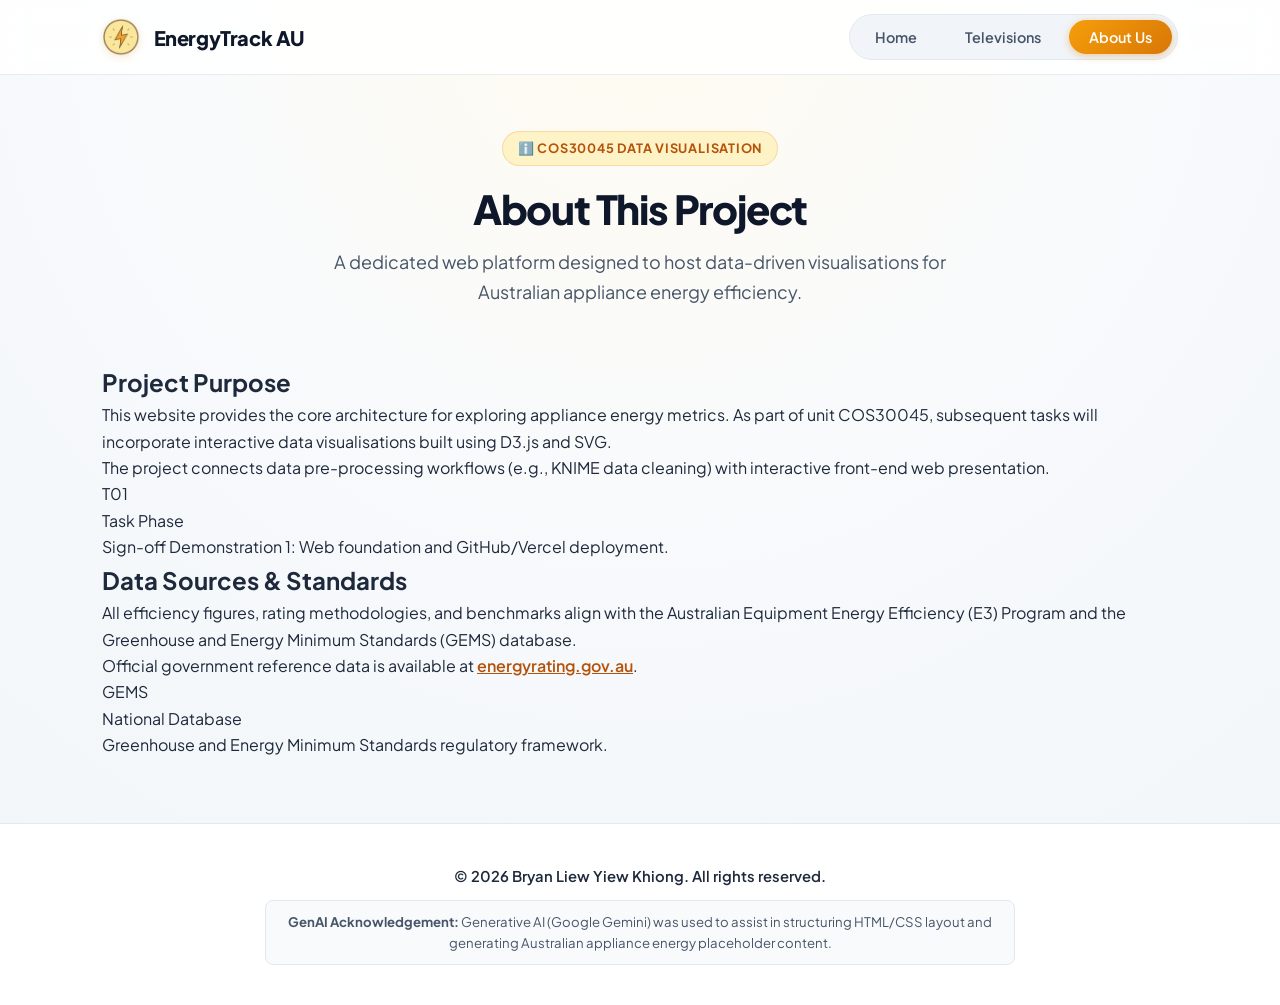
==== about.html @ 2cfe1e7c "Initial commit" ====
<!DOCTYPE html>
<html lang="en">
<head>
  <meta charset="UTF-8" />
  <meta name="viewport" content="width=device-width, initial-scale=1.0" />
  <title>About Us - Australian Appliance Energy</title>
  <link rel="stylesheet" href="style.css" />
</head>
<body>
  <header>
    <nav class="navbar">
      <div class="nav-brand" id="brand-logo" role="button" tabindex="0" title="Return to Home">
        <img src="images/PowerIcon.png" alt="Power Logo" class="power-icon" />
        <span class="brand-text">EnergyTrack AU</span>
      </div>

      <ul class="nav-links">
        <li><button class="nav-btn" data-page="index.html">Home</button></li>
        <li><button class="nav-btn" data-page="televisions.html">Televisions</button></li>
        <li><button class="nav-btn active" data-page="about.html">About Us</button></li>
      </ul>
    </nav>
  </header>

  <main class="content-container">
    <div class="hero-banner">
      <span class="tag-badge">ℹ️ COS30045 Data Visualisation</span>
      <h1>About This Project</h1>
      <p class="subtitle">A dedicated web platform designed to host data-driven visualisations for Australian appliance energy efficiency.</p>
    </div>

    <div class="story-stream">
      <section class="story-block">
        <div class="story-content">
          <h2>Project Purpose</h2>
          <p>
            This website provides the core architecture for exploring appliance energy metrics. As part of unit COS30045, subsequent tasks will incorporate interactive data visualisations built using D3.js and SVG.
          </p>
          <p>
            The project connects data pre-processing workflows (e.g., KNIME data cleaning) with interactive front-end web presentation.
          </p>
        </div>
        <div class="story-stat-box">
          <div class="stat-number">T01</div>
          <div class="stat-label">Task Phase</div>
          <p class="stat-desc">Sign-off Demonstration 1: Web foundation and GitHub/Vercel deployment.</p>
        </div>
      </section>

      <section class="story-block reversed">
        <div class="story-content">
          <h2>Data Sources & Standards</h2>
          <p>
            All efficiency figures, rating methodologies, and benchmarks align with the Australian Equipment Energy Efficiency (E3) Program and the Greenhouse and Energy Minimum Standards (GEMS) database.
          </p>
          <p>
            Official government reference data is available at <a href="https://www.energyrating.gov.au" target="_blank" rel="noopener" style="color: var(--primary-gold-dark); font-weight: 600;">energyrating.gov.au</a>.
          </p>
        </div>
        <div class="story-stat-box">
          <div class="stat-number">GEMS</div>
          <div class="stat-label">National Database</div>
          <p class="stat-desc">Greenhouse and Energy Minimum Standards regulatory framework.</p>
        </div>
      </section>

    </div>
  </main>

  <footer>
    <div class="footer-content">
      <p class="copyright">&copy; <span id="current-year"></span> Bryan Liew Yiew Khiong. All rights reserved.</p>
      <p class="acknowledgement">
        <strong>GenAI Acknowledgement:</strong> Generative AI (Google Gemini) was used to assist in structuring HTML/CSS layout and generating Australian appliance energy placeholder content.
      </p>
    </div>
  </footer>

  <script src="script.js"></script>
</body>
</html>
---- style.css ----
@import url('https://fonts.googleapis.com/css2?family=Plus+Jakarta+Sans:wght@400;500;600;700;800&display=swap');

:root {
  /* Colors tuned directly to your golden/amber lightning logo */
  --primary-gold: #d97706;        /* Warm rich amber */
  --primary-gold-light: #fef3c7;  /* Soft amber tint */
  --primary-gold-dark: #b45309;   /* Deep amber */
  --gold-glow: rgba(217, 119, 6, 0.15);

  --slate-900: #0f172a;           /* Deep luxury slate */
  --slate-800: #1e293b;
  --slate-600: #475569;
  --slate-400: #94a3b8;
  --slate-200: #e2e8f0;
  --slate-50:  #f8fafc;

  --card-bg: #ffffff;
  --card-shadow: 0 4px 20px -2px rgba(15, 23, 42, 0.05), 0 2px 6px -1px rgba(15, 23, 42, 0.02);
  --card-hover-shadow: 0 12px 28px -4px rgba(217, 119, 6, 0.12), 0 4px 12px -2px rgba(15, 23, 42, 0.04);
}

* {
  margin: 0;
  padding: 0;
  box-sizing: border-box;
}

body {
  font-family: 'Plus Jakarta Sans', -apple-system, BlinkMacSystemFont, 'Segoe UI', Roboto, sans-serif;
  background: radial-gradient(circle at 50% 0%, #fffbf0 0%, #f8fafc 40%, #f1f5f9 100%);
  color: var(--slate-800);
  line-height: 1.65;
  min-height: 100vh;
  display: flex;
  flex-direction: column;
  -webkit-font-smoothing: antialiased;
}

/* Glassmorphism Header */
header {
  position: sticky;
  top: 0;
  z-index: 100;
  background: rgba(255, 255, 255, 0.85);
  backdrop-filter: blur(14px);
  -webkit-backdrop-filter: blur(14px);
  border-bottom: 1px solid rgba(226, 232, 240, 0.8);
}

.navbar {
  max-width: 1140px;
  margin: 0 auto;
  padding: 0.9rem 2rem;
  display: flex;
  align-items: center;
  justify-content: space-between;
}

/* Brand & Power Logo */
.nav-brand {
  display: flex;
  align-items: center;
  gap: 0.85rem;
  cursor: pointer;
  user-select: none;
  transition: transform 0.2s cubic-bezier(0.4, 0, 0.2, 1);
}

.nav-brand:hover {
  transform: translateY(-1px);
}

.power-icon {
  width: 38px;
  height: 38px;
  object-fit: contain;
  filter: drop-shadow(0 2px 4px rgba(217, 119, 6, 0.2));
}

.brand-text {
  font-size: 1.25rem;
  font-weight: 800;
  letter-spacing: -0.02em;
  color: var(--slate-900);
}

/* Navigation Buttons */
.nav-links {
  list-style: none;
  display: flex;
  align-items: center;
  gap: 0.5rem;
  background: #f1f5f9;
  padding: 0.3rem;
  border-radius: 9999px;
  border: 1px solid var(--slate-200);
}

.nav-btn {
  background: transparent;
  border: none;
  padding: 0.5rem 1.25rem;
  border-radius: 9999px;
  font-size: 0.9rem;
  font-weight: 600;
  color: var(--slate-600);
  cursor: pointer;
  transition: all 0.25s ease;
  font-family: inherit;
}

/* Mouse over feedback */
.nav-btn:hover {
  color: var(--primary-gold-dark);
  background-color: rgba(254, 243, 199, 0.6);
}

/* Feedback for current active page */
.nav-btn.active {
  background: linear-gradient(135deg, #f59e0b 0%, #d97706 100%);
  color: #ffffff;
  box-shadow: 0 2px 8px rgba(217, 119, 6, 0.35);
}

/* Main Container */
.content-container {
  max-width: 1140px;
  margin: 3.5rem auto 4rem;
  padding: 0 2rem;
  flex: 1;
  width: 100%;
}

/* Hero Section */
.hero-banner {
  text-align: center;
  max-width: 800px;
  margin: 0 auto 3.5rem;
}

.tag-badge {
  display: inline-flex;
  align-items: center;
  gap: 0.4rem;
  background-color: var(--primary-gold-light);
  color: var(--primary-gold-dark);
  font-size: 0.8rem;
  font-weight: 700;
  text-transform: uppercase;
  letter-spacing: 0.06em;
  padding: 0.35rem 0.9rem;
  border-radius: 9999px;
  border: 1px solid rgba(217, 119, 6, 0.2);
  margin-bottom: 1.2rem;
}

.hero-banner h1 {
  font-size: 2.5rem;
  font-weight: 800;
  letter-spacing: -0.03em;
  color: var(--slate-900);
  line-height: 1.2;
  margin-bottom: 0.9rem;
}

.subtitle {
  color: var(--slate-600);
  font-size: 1.125rem;
  font-weight: 400;
  max-width: 650px;
  margin: 0 auto;
}

/* Card Grid */
.card-grid {
  display: grid;
  grid-template-columns: repeat(auto-fit, minmax(320px, 1fr));
  gap: 1.75rem;
}

.card {
  background-color: var(--card-bg);
  border: 1px solid rgba(226, 232, 240, 0.9);
  border-radius: 16px;
  padding: 2rem;
  box-shadow: var(--card-shadow);
  transition: all 0.3s cubic-bezier(0.4, 0, 0.2, 1);
  position: relative;
  overflow: hidden;
  display: flex;
  flex-direction: column;
}

/* Luxury accent bar on cards */
.card::before {
  content: '';
  position: absolute;
  top: 0;
  left: 0;
  right: 0;
  height: 4px;
  background: linear-gradient(90deg, #f59e0b, #d97706);
  opacity: 0;
  transition: opacity 0.3s ease;
}

.card:hover {
  transform: translateY(-5px);
  box-shadow: var(--card-hover-shadow);
  border-color: rgba(217, 119, 6, 0.3);
}

.card:hover::before {
  opacity: 1;
}

.card-icon {
  width: 44px;
  height: 44px;
  border-radius: 10px;
  background: var(--primary-gold-light);
  color: var(--primary-gold);
  display: flex;
  align-items: center;
  justify-content: center;
  font-size: 1.25rem;
  margin-bottom: 1.25rem;
}

.card h2 {
  font-size: 1.35rem;
  font-weight: 700;
  letter-spacing: -0.01em;
  color: var(--slate-900);
  margin-bottom: 0.85rem;
}

.card p {
  color: var(--slate-600);
  font-size: 0.975rem;
  line-height: 1.65;
}

.card strong {
  color: var(--slate-900);
}

.card ul {
  padding-left: 1.2rem;
  margin-top: 0.75rem;
}

.card li {
  margin-bottom: 0.5rem;
  color: var(--slate-600);
  font-size: 0.95rem;
}

.card code {
  background: #f1f5f9;
  padding: 0.15rem 0.4rem;
  border-radius: 4px;
  font-size: 0.85em;
  color: var(--slate-800);
  font-weight: 600;
}

/* Modern Footer */
footer {
  background-color: #ffffff;
  border-top: 1px solid var(--slate-200);
  padding: 2.5rem 1.5rem;
  text-align: center;
  margin-top: auto;
}

.footer-content {
  max-width: 900px;
  margin: 0 auto;
  display: flex;
  flex-direction: column;
  gap: 0.75rem;
}

.copyright {
  font-size: 0.925rem;
  font-weight: 600;
  color: var(--slate-800);
}

.acknowledgement {
  display: inline-block;
  font-size: 0.825rem;
  color: var(--slate-600);
  background: var(--slate-50);
  padding: 0.6rem 1.25rem;
  border-radius: 8px;
  border: 1px solid var(--slate-200);
  max-width: 750px;
  margin: 0 auto;
}
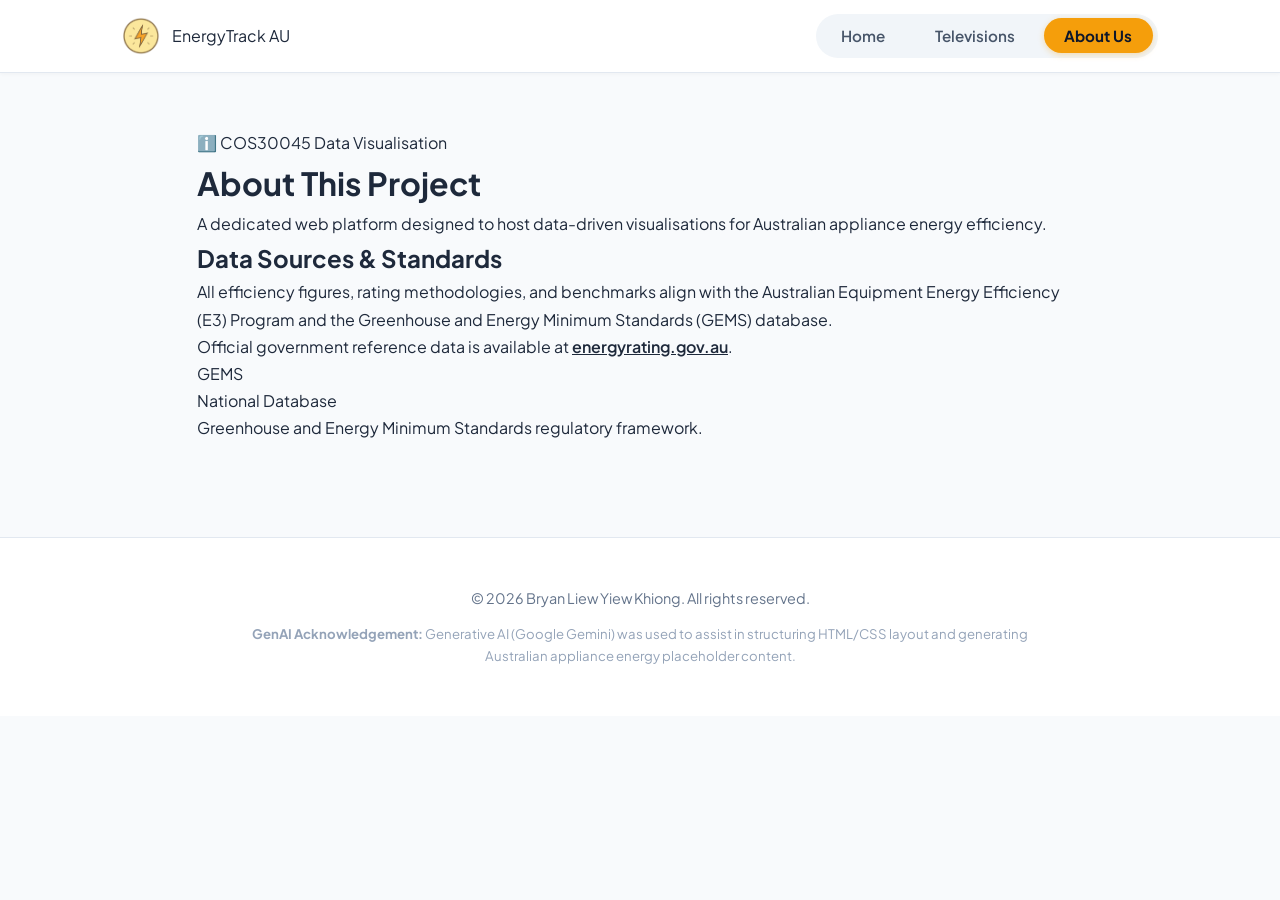
==== commit 5df1d3ab: "Improved layout" ====
--- a/about.html
+++ b/about.html
@@ -28,24 +28,6 @@
       <h1>About This Project</h1>
       <p class="subtitle">A dedicated web platform designed to host data-driven visualisations for Australian appliance energy efficiency.</p>
     </div>
-
-    <div class="story-stream">
-      <section class="story-block">
-        <div class="story-content">
-          <h2>Project Purpose</h2>
-          <p>
-            This website provides the core architecture for exploring appliance energy metrics. As part of unit COS30045, subsequent tasks will incorporate interactive data visualisations built using D3.js and SVG.
-          </p>
-          <p>
-            The project connects data pre-processing workflows (e.g., KNIME data cleaning) with interactive front-end web presentation.
-          </p>
-        </div>
-        <div class="story-stat-box">
-          <div class="stat-number">T01</div>
-          <div class="stat-label">Task Phase</div>
-          <p class="stat-desc">Sign-off Demonstration 1: Web foundation and GitHub/Vercel deployment.</p>
-        </div>
-      </section>
 
       <section class="story-block reversed">
         <div class="story-content">
--- a/style.css
+++ b/style.css
@@ -1,23 +1,4 @@
 @import url('https://fonts.googleapis.com/css2?family=Plus+Jakarta+Sans:wght@400;500;600;700;800&display=swap');
-
-:root {
-  /* Colors tuned directly to your golden/amber lightning logo */
-  --primary-gold: #d97706;        /* Warm rich amber */
-  --primary-gold-light: #fef3c7;  /* Soft amber tint */
-  --primary-gold-dark: #b45309;   /* Deep amber */
-  --gold-glow: rgba(217, 119, 6, 0.15);
-
-  --slate-900: #0f172a;           /* Deep luxury slate */
-  --slate-800: #1e293b;
-  --slate-600: #475569;
-  --slate-400: #94a3b8;
-  --slate-200: #e2e8f0;
-  --slate-50:  #f8fafc;
-
-  --card-bg: #ffffff;
-  --card-shadow: 0 4px 20px -2px rgba(15, 23, 42, 0.05), 0 2px 6px -1px rgba(15, 23, 42, 0.02);
-  --card-hover-shadow: 0 12px 28px -4px rgba(217, 119, 6, 0.12), 0 4px 12px -2px rgba(15, 23, 42, 0.04);
-}
 
 * {
   margin: 0;
@@ -26,276 +7,234 @@
 }
 
 body {
-  font-family: 'Plus Jakarta Sans', -apple-system, BlinkMacSystemFont, 'Segoe UI', Roboto, sans-serif;
-  background: radial-gradient(circle at 50% 0%, #fffbf0 0%, #f8fafc 40%, #f1f5f9 100%);
-  color: var(--slate-800);
-  line-height: 1.65;
-  min-height: 100vh;
-  display: flex;
-  flex-direction: column;
-  -webkit-font-smoothing: antialiased;
-}
-
-/* Glassmorphism Header */
+  font-family: 'Plus Jakarta Sans', -apple-system, BlinkMacSystemFont, "Segoe UI", Roboto, sans-serif;
+  background-color: #f8fafc;
+  color: #1e293b;
+  line-height: 1.7;
+}
+
 header {
+  background-color: #ffffff;
+  border-bottom: 1px solid #e2e8f0;
   position: sticky;
   top: 0;
   z-index: 100;
-  background: rgba(255, 255, 255, 0.85);
-  backdrop-filter: blur(14px);
-  -webkit-backdrop-filter: blur(14px);
-  border-bottom: 1px solid rgba(226, 232, 240, 0.8);
+  box-shadow: 0 1px 4px rgba(0, 0, 0, 0.04);
 }
 
 .navbar {
-  max-width: 1140px;
+  max-width: 1100px;
   margin: 0 auto;
-  padding: 0.9rem 2rem;
+  padding: 0.85rem 2rem;
   display: flex;
   align-items: center;
   justify-content: space-between;
 }
 
-/* Brand & Power Logo */
 .nav-brand {
+  cursor: pointer;
   display: flex;
   align-items: center;
-  gap: 0.85rem;
-  cursor: pointer;
-  user-select: none;
-  transition: transform 0.2s cubic-bezier(0.4, 0, 0.2, 1);
-}
-
-.nav-brand:hover {
-  transform: translateY(-1px);
+  gap: 0.75rem;
 }
 
 .power-icon {
   width: 38px;
   height: 38px;
   object-fit: contain;
-  filter: drop-shadow(0 2px 4px rgba(217, 119, 6, 0.2));
-}
-
-.brand-text {
-  font-size: 1.25rem;
-  font-weight: 800;
-  letter-spacing: -0.02em;
-  color: var(--slate-900);
-}
-
-/* Navigation Buttons */
+}
+
 .nav-links {
   list-style: none;
   display: flex;
-  align-items: center;
   gap: 0.5rem;
   background: #f1f5f9;
   padding: 0.3rem;
   border-radius: 9999px;
-  border: 1px solid var(--slate-200);
 }
 
 .nav-btn {
   background: transparent;
+  color: #475569;
   border: none;
-  padding: 0.5rem 1.25rem;
+  font-size: 0.95rem;
+  font-weight: 600;
+  padding: 0.5rem 1.3rem;
   border-radius: 9999px;
+  cursor: pointer;
+  transition: all 0.2s ease;
+  font-family: inherit;
+}
+
+.nav-btn:hover {
+  color: #b45309;
+  background-color: #fef3c7;
+}
+
+.nav-btn.active {
+  background-color: #f59e0b;
+  color: #0f172a;
+  font-weight: 700;
+  box-shadow: 0 2px 6px rgba(245, 158, 11, 0.3);
+}
+
+.content-container {
+  max-width: 950px;
+  margin: 3.5rem auto 6rem;
+  padding: 0 2rem;
+}
+
+.main-title {
+  font-size: 2.4rem;
+  font-weight: 800;
+  color: #0f172a;
+  letter-spacing: -0.02em;
+  margin-bottom: 1.5rem;
+}
+
+.tips-callout-box {
+  background-color: #ffffff;
+  border: 1px solid #e2e8f0;
+  border-left: 5px solid #f59e0b;
+  border-radius: 12px;
+  padding: 2rem 2.5rem;
+  margin-bottom: 4.5rem;
+  box-shadow: 0 4px 12px rgba(15, 23, 42, 0.03);
+}
+
+.tips-callout-box p {
+  margin-bottom: 1rem;
+  color: #334155;
+  font-size: 1.05rem;
+}
+
+.tips-list {
+  padding-left: 1.5rem;
+  margin-bottom: 1.25rem;
+}
+
+.tips-list li {
+  margin-bottom: 0.5rem;
+  color: #334155;
+}
+
+.placeholder-note {
+  font-size: 0.9rem;
+  color: #64748b;
+  font-style: italic;
+  margin-top: 1rem;
+}
+
+.story-title {
+  font-size: 2rem;
+  font-weight: 800;
+  color: #0f172a;
+  letter-spacing: -0.02em;
+  margin-bottom: 0.75rem;
+}
+
+.story-intro {
+  font-size: 1.1rem;
+  color: #475569;
+  margin-bottom: 3.5rem;
+  line-height: 1.7;
+}
+
+.chart-item {
+  background: #ffffff;
+  border: 1px solid #e2e8f0;
+  border-radius: 16px;
+  padding: 2.5rem;
+  margin-bottom: 4rem;
+  box-shadow: 0 4px 16px rgba(15, 23, 42, 0.04);
+}
+
+.chart-heading {
+  font-size: 1.45rem;
+  font-weight: 700;
+  color: #0f172a;
+  letter-spacing: -0.01em;
+  margin-bottom: 0.35rem;
+}
+
+.chart-type {
   font-size: 0.9rem;
   font-weight: 600;
-  color: var(--slate-600);
-  cursor: pointer;
-  transition: all 0.25s ease;
-  font-family: inherit;
-}
-
-/* Mouse over feedback */
-.nav-btn:hover {
-  color: var(--primary-gold-dark);
-  background-color: rgba(254, 243, 199, 0.6);
-}
-
-/* Feedback for current active page */
-.nav-btn.active {
-  background: linear-gradient(135deg, #f59e0b 0%, #d97706 100%);
-  color: #ffffff;
-  box-shadow: 0 2px 8px rgba(217, 119, 6, 0.35);
-}
-
-/* Main Container */
-.content-container {
-  max-width: 1140px;
-  margin: 3.5rem auto 4rem;
-  padding: 0 2rem;
-  flex: 1;
-  width: 100%;
-}
-
-/* Hero Section */
-.hero-banner {
+  color: #d97706;
+  text-transform: uppercase;
+  letter-spacing: 0.05em;
+  margin-bottom: 1.75rem;
+}
+
+.chart-image-wrapper {
+  background: #ffffff;
+  border: 1px solid #f1f5f9;
+  border-radius: 10px;
+  padding: 1.5rem 1rem;
+  display: flex;
+  justify-content: center;
+  align-items: center;
+  margin-bottom: 1.75rem;
+}
+
+.chart-img {
+  max-width: 100%;
+  height: auto;
+  display: block;
+}
+
+.chart-insight {
+  font-size: 1.05rem;
+  font-weight: 500;
+  color: #1e293b;
+  background-color: #fffbf0;
+  border-left: 4px solid #f59e0b;
+  padding: 1rem 1.25rem;
+  border-radius: 6px;
+  line-height: 1.6;
+}
+
+.conclusion-box {
+  background: #ffffff;
+  border: 2px solid #fde68a;
+  border-radius: 16px;
+  padding: 2.5rem;
+  margin-top: 5rem;
+  box-shadow: 0 4px 20px rgba(245, 158, 11, 0.08);
+}
+
+.conclusion-title {
+  font-size: 1.5rem;
+  font-weight: 800;
+  color: #0f172a;
+  margin-bottom: 0.75rem;
+}
+
+.conclusion-text {
+  font-size: 1.1rem;
+  color: #334155;
+  line-height: 1.7;
+}
+
+footer {
+  border-top: 1px solid #e2e8f0;
+  padding: 3rem 1.5rem;
   text-align: center;
+  color: #64748b;
+  font-size: 0.9rem;
+  background-color: #ffffff;
+  margin-top: 4rem;
+}
+
+.footer-content {
   max-width: 800px;
-  margin: 0 auto 3.5rem;
-}
-
-.tag-badge {
-  display: inline-flex;
-  align-items: center;
-  gap: 0.4rem;
-  background-color: var(--primary-gold-light);
-  color: var(--primary-gold-dark);
-  font-size: 0.8rem;
-  font-weight: 700;
-  text-transform: uppercase;
-  letter-spacing: 0.06em;
-  padding: 0.35rem 0.9rem;
-  border-radius: 9999px;
-  border: 1px solid rgba(217, 119, 6, 0.2);
-  margin-bottom: 1.2rem;
-}
-
-.hero-banner h1 {
-  font-size: 2.5rem;
-  font-weight: 800;
-  letter-spacing: -0.03em;
-  color: var(--slate-900);
-  line-height: 1.2;
-  margin-bottom: 0.9rem;
-}
-
-.subtitle {
-  color: var(--slate-600);
-  font-size: 1.125rem;
-  font-weight: 400;
-  max-width: 650px;
-  margin: 0 auto;
-}
-
-/* Card Grid */
-.card-grid {
-  display: grid;
-  grid-template-columns: repeat(auto-fit, minmax(320px, 1fr));
-  gap: 1.75rem;
-}
-
-.card {
-  background-color: var(--card-bg);
-  border: 1px solid rgba(226, 232, 240, 0.9);
-  border-radius: 16px;
-  padding: 2rem;
-  box-shadow: var(--card-shadow);
-  transition: all 0.3s cubic-bezier(0.4, 0, 0.2, 1);
-  position: relative;
-  overflow: hidden;
-  display: flex;
-  flex-direction: column;
-}
-
-/* Luxury accent bar on cards */
-.card::before {
-  content: '';
-  position: absolute;
-  top: 0;
-  left: 0;
-  right: 0;
-  height: 4px;
-  background: linear-gradient(90deg, #f59e0b, #d97706);
-  opacity: 0;
-  transition: opacity 0.3s ease;
-}
-
-.card:hover {
-  transform: translateY(-5px);
-  box-shadow: var(--card-hover-shadow);
-  border-color: rgba(217, 119, 6, 0.3);
-}
-
-.card:hover::before {
-  opacity: 1;
-}
-
-.card-icon {
-  width: 44px;
-  height: 44px;
-  border-radius: 10px;
-  background: var(--primary-gold-light);
-  color: var(--primary-gold);
-  display: flex;
-  align-items: center;
-  justify-content: center;
-  font-size: 1.25rem;
-  margin-bottom: 1.25rem;
-}
-
-.card h2 {
-  font-size: 1.35rem;
-  font-weight: 700;
-  letter-spacing: -0.01em;
-  color: var(--slate-900);
-  margin-bottom: 0.85rem;
-}
-
-.card p {
-  color: var(--slate-600);
-  font-size: 0.975rem;
-  line-height: 1.65;
-}
-
-.card strong {
-  color: var(--slate-900);
-}
-
-.card ul {
-  padding-left: 1.2rem;
-  margin-top: 0.75rem;
-}
-
-.card li {
-  margin-bottom: 0.5rem;
-  color: var(--slate-600);
-  font-size: 0.95rem;
-}
-
-.card code {
-  background: #f1f5f9;
-  padding: 0.15rem 0.4rem;
-  border-radius: 4px;
-  font-size: 0.85em;
-  color: var(--slate-800);
-  font-weight: 600;
-}
-
-/* Modern Footer */
-footer {
-  background-color: #ffffff;
-  border-top: 1px solid var(--slate-200);
-  padding: 2.5rem 1.5rem;
-  text-align: center;
-  margin-top: auto;
-}
-
-.footer-content {
-  max-width: 900px;
   margin: 0 auto;
   display: flex;
   flex-direction: column;
   gap: 0.75rem;
 }
 
-.copyright {
-  font-size: 0.925rem;
-  font-weight: 600;
-  color: var(--slate-800);
-}
-
 .acknowledgement {
-  display: inline-block;
   font-size: 0.825rem;
-  color: var(--slate-600);
-  background: var(--slate-50);
-  padding: 0.6rem 1.25rem;
-  border-radius: 8px;
-  border: 1px solid var(--slate-200);
-  max-width: 750px;
-  margin: 0 auto;
+  color: #94a3b8;
 }
